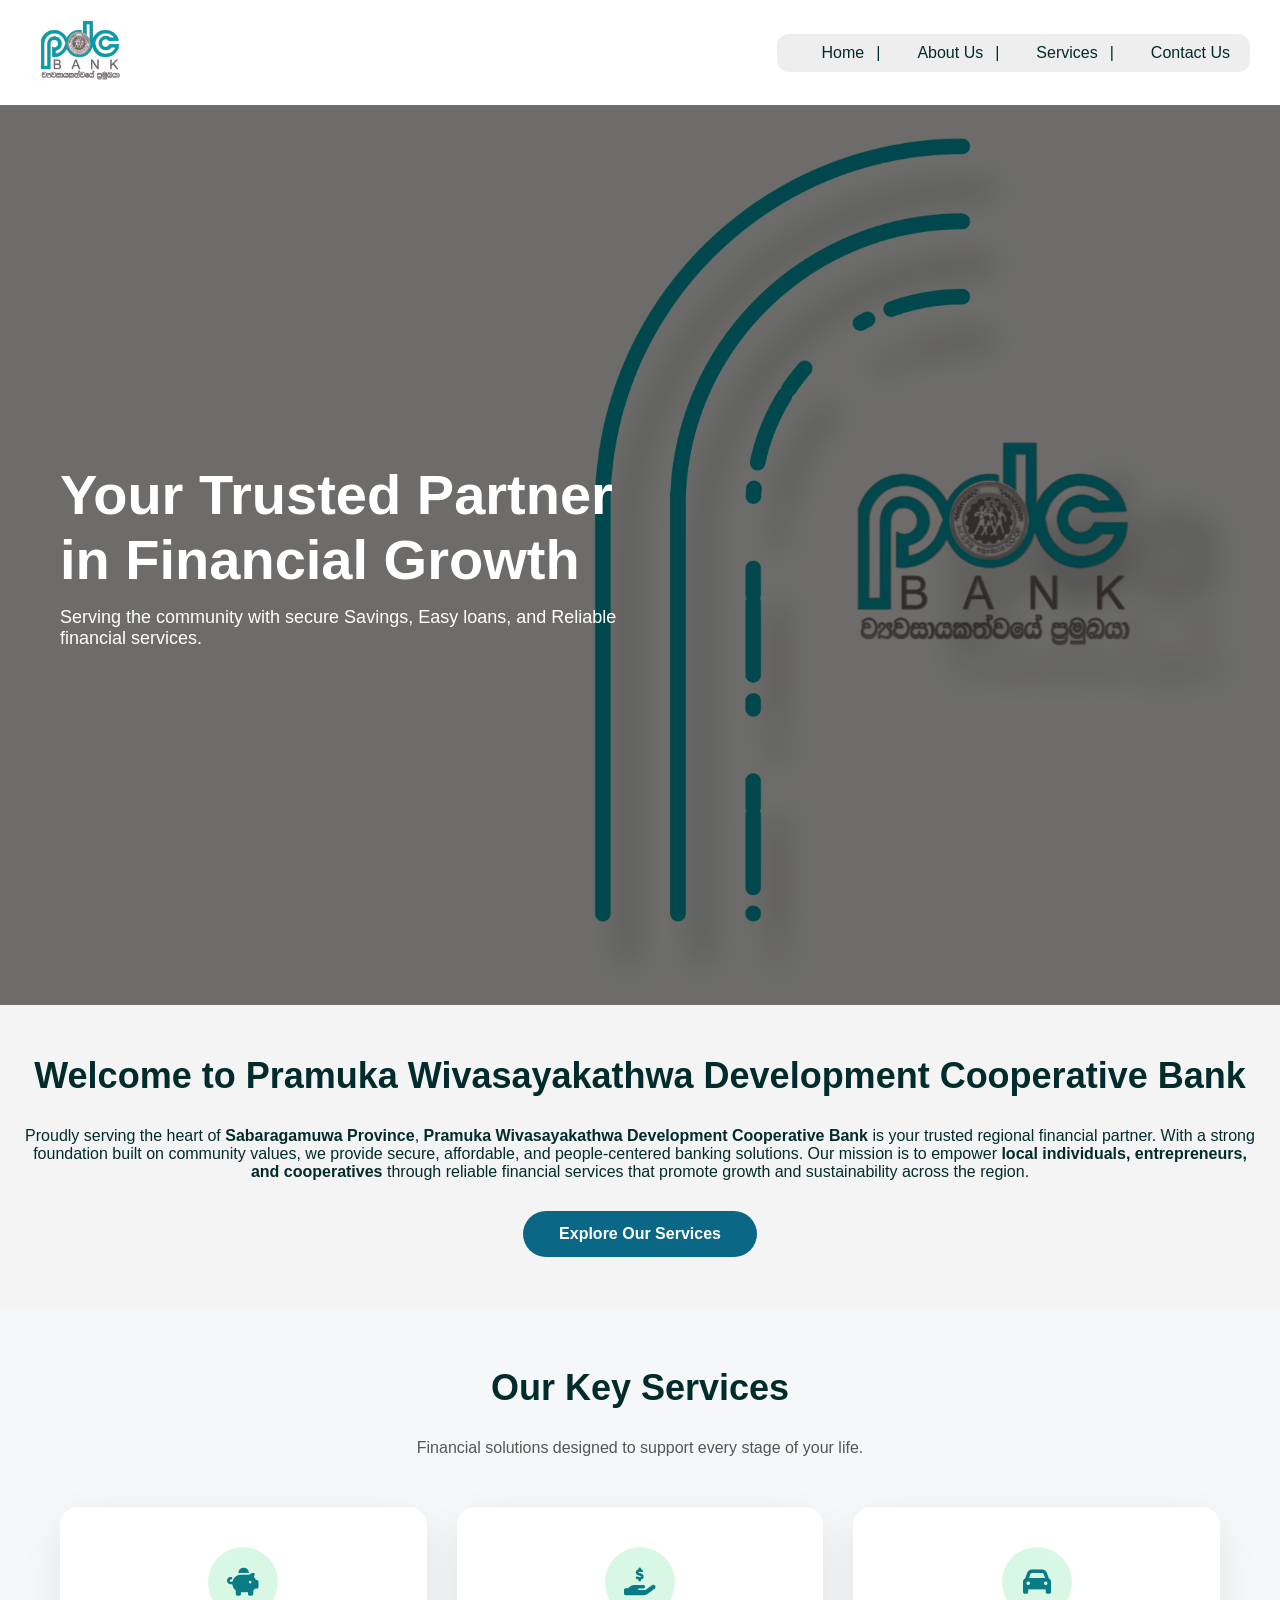
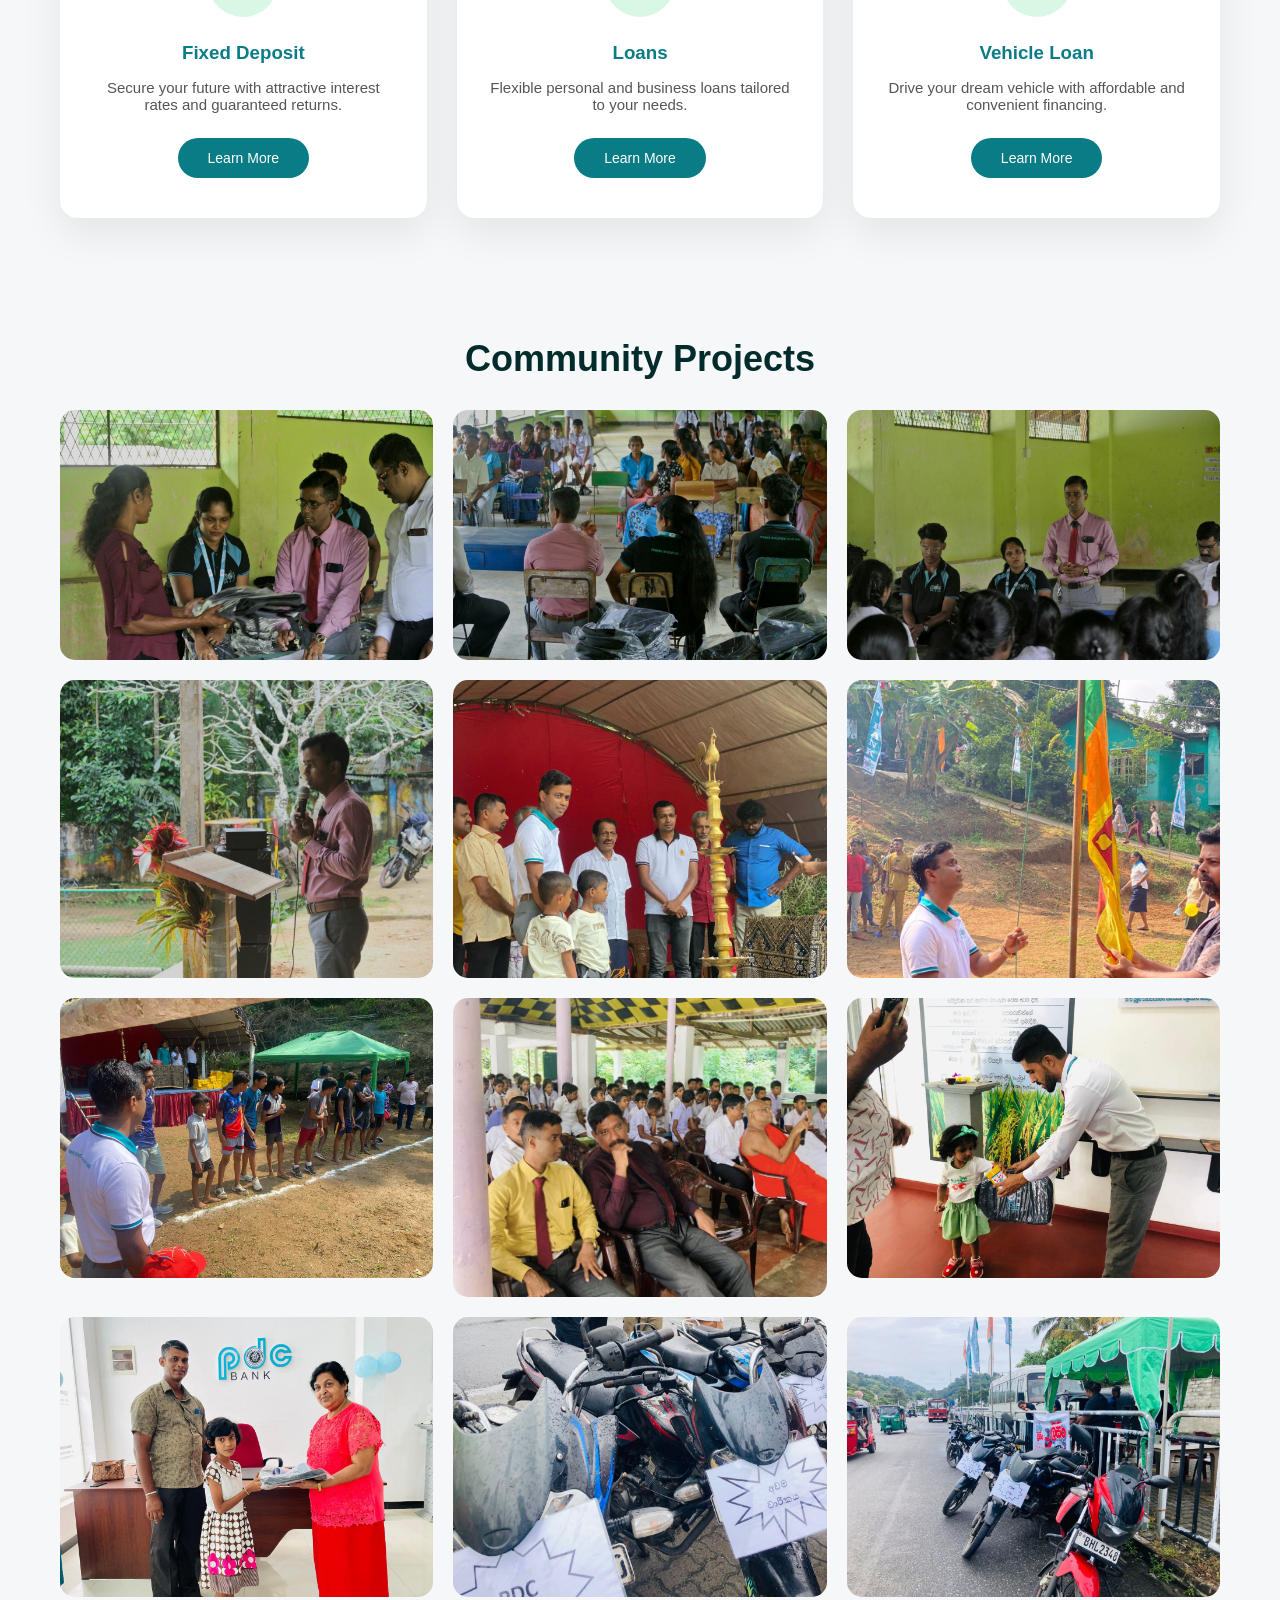
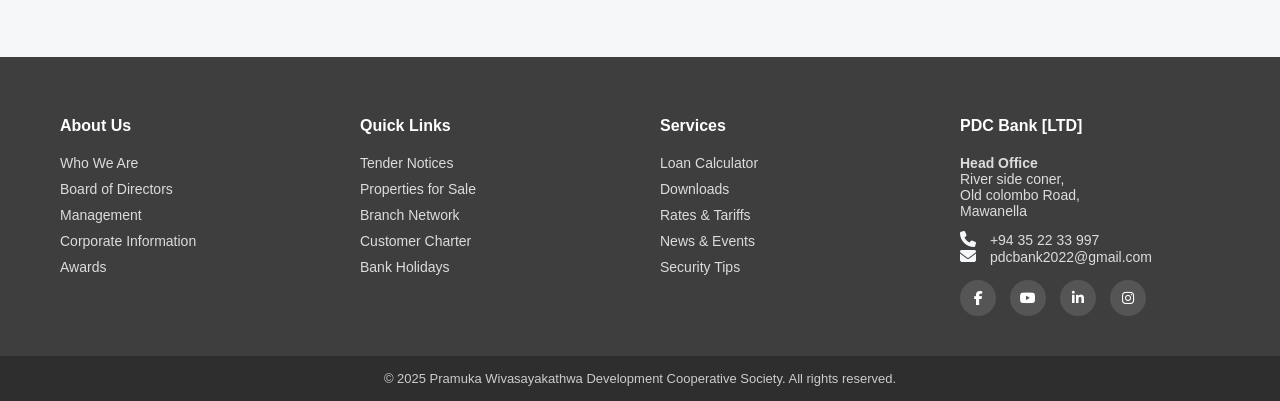
==== index.html @ e0864248 "Add files via upload" ====
<!DOCTYPE html>
<html>
<head>
  <title>PDC Bank | Home</title>
  <link rel="stylesheet" href="css/style.css">
  <link rel="stylesheet" href="https://cdnjs.cloudflare.com/ajax/libs/font-awesome/6.5.0/css/all.min.css">

</head>
<body>

<header class="navbar">
  <div class="logo"><img src="images/Picsart_25-02-11_22-19-35-960.png" alt="logo" width="100px"></div>
  <nav class="main-nav">
    <div class="top-nav-box">
    <a href="index.html">Home</a>
    <span class="divider">|</span>
    <a href="about.html">About Us</a>
    <span class="divider">|</span>
    <a href="services.html">Services</a>
    <span class="divider">|</span>
    <a href="contact.html">Contact Us</a>
    </div>
  </nav>
</header>

<section class="hero hero-home">
  <div class="hero-content">
    <h1>Your Trusted Partner in Financial Growth</h1>
    <p>Serving the community with secure Savings, Easy loans, and Reliable financial services.</p>
  </div>
</section>

 <!-- About Section -->
    <section class="about">
        <h2>Welcome to Pramuka Wivasayakathwa Development Cooperative Bank</h2>
        <p>Proudly serving the heart of <b>Sabaragamuwa Province</b>, <b>Pramuka Wivasayakathwa Development Cooperative Bank</b> 
          is your trusted regional financial partner. With a strong foundation built on community values, we provide secure, affordable, 
          and people-centered banking solutions. Our mission is to empower <b>local individuals, entrepreneurs, and cooperatives</b> 
          through reliable financial services that promote growth and sustainability across the region.</p>
        <a href="services.html" class="hero-btn">Explore Our Services</a>

    </section>

    <!--Key services card-->
    <section class="home-services">
  <h2>Our Key Services</h2>
  <p class="section-subtitle">
    Financial solutions designed to support every stage of your life.
  </p>

  <div class="services-grid">

    <!-- FIXED DEPOSIT -->
    <div class="service-box">
      <div class="service-icon">
        <i class="fa-solid fa-piggy-bank"></i>
      </div>
      <h3><b>Fixed Deposit</b></h3>
      <p>
        Secure your future with attractive interest rates and guaranteed returns.
      </p>
      <a href="services.html#savings" class="service-btn">Learn More</a>
    </div>

    <!-- LOANS -->
<div class="service-box">
  <div class="service-icon">
    <i class="fa-solid fa-hand-holding-dollar"></i>
  </div>
  <h3><b>Loans</b></h3>
  <p>
    Flexible personal and business loans tailored to your needs.
  </p>
  <a href="services.html#loan" class="service-btn">Learn More</a>
</div>


    <!-- VEHICLE LOAN -->
    <div class="service-box">
      <div class="service-icon">
         <i class="fa-solid fa-car"></i>
      </div>
      <h3><b>Vehicle Loan</b></h3>
      <p>
        Drive your dream vehicle with affordable and convenient financing.
      </p>
      <a href="services.html#loan" class="service-btn">Learn More</a>
    </div>

  </div>
</section>


<section>
  <h2><center>Community Projects</center></h2>
  <div id="project-grid" class="project-grid">
    <img src="images/project1.jpg">
    <img src="images/project2.jpg">
    <img src="images/project3.jpg">
    <img src="images/project4.jpg">
    <img src="images/project5.jpg">
    <img src="images/project6.jpg">
    <img src="images/project7.jpg">
    <img src="images/project8.jpg">
    <img src="images/project9.jpg">
    <img src="images/project10.jpg">
    <img src="images/project11.jpg">
    <img src="images/project12.jpg">
  </div>
</section>

<footer class="footer">
  <div class="footer-container">

    <!-- ABOUT -->
    <div class="footer-column">
      <h3>About Us</h3>
      <ul>
        <li><a href="about.html#about-section">Who We Are</a></li>
        <li><a href="about.html#team-section">Board of Directors</a></li>
        <li><a href="management.html">Management</a></li>
        <li><a href="about.html#history-section">Corporate Information</a></li>
        <li><a href="#">Awards</a></li>
      </ul>
    </div>

    <!-- QUICK LINKS -->
    <div class="footer-column">
      <h3>Quick Links</h3>
      <ul>
        <li><a href="#">Tender Notices</a></li>
        <li><a href="#">Properties for Sale</a></li>
        <li><a href="contact.html#branches-section">Branch Network</a></li>
        <li><a href="#">Customer Charter</a></li>
        <li><a href="calandar.html">Bank Holidays</a></li>
      </ul>
    </div>

    <!-- SERVICES -->
    <div class="footer-column">
      <h3>Services</h3>
      <ul>
        <li><a href="#">Loan Calculator</a></li>
        <li><a href="#">Downloads</a></li>
        <li><a href="services.html#services">Rates & Tariffs</a></li>
        <li><a href="#">News & Events</a></li>
        <li><a href="#">Security Tips</a></li>
      </ul>
    </div>

    <!-- CONTACT -->
    <div class="footer-column">
      <h3>PDC Bank [LTD]</h3>
      <p>
       <b>Head Office</b><br>
       River side coner,<br> 
       Old colombo Road,<br> 
       Mawanella
      </p>
      <p class="contact-info">
      <i class="fa-solid fa-phone"></i> +94 35 22 33 997<br>
      <i class="fa-solid fa-envelope"></i>  pdcbank2022@gmail.com
      </p>


      <div class="social-icons">
        <a href="https://www.facebook.com/share/15TSJwcC12Y/" aria-label="Facebook"><i class="fa-brands fa-facebook-f"></i></a>
        <a href="#" aria-label="YouTube"><i class="fa-brands fa-youtube"></i></a>
        <a href="#" aria-label="LinkedIn"><i class="fa-brands fa-linkedin-in"></i></a>
        <a href="#" aria-label="Instagram"><i class="fa-brands fa-instagram"></i></a>
      </div>

    </div>

  </div>

  <div class="footer-bottom">
    © 2025 Pramuka Wivasayakathwa Development Cooperative Society. All rights reserved.
  </div>
</footer>


</body>
</html>
---- css/style.css ----
:root {
  --primary: #0A7C86;
  --accent: #0a6786;
  --light: #f5f7f8;
  --dark: #022b2b;
}

* {
  margin: 0;
  padding: 0;
  box-sizing: border-box;
  font-family: "Segoe UI", sans-serif;
}

body {
  background: white;
  color: var(--dark);
}

/* NAVBAR */
.navbar {
  display: flex;
  justify-content: space-between;
  align-items: center;
  padding: 10px 30px;
  background: white;
  box-shadow: 0 2px 10px rgba(0,0,0,0.05);
}

/*Box effect*/
.top-nav-box {
  display: flex;
  align-items: center;
  gap: 12px;
  padding: 10px 20px;
  background: #eeeeee;
  border-radius: 12px;
  width: fit-content;
  margin: 20px auto;
}


.logo {
  width: 20px;
  height: auto;
  font-size: 22px;
  font-weight: bold;
  color: var(--primary);
}

nav a {
  margin-left: 25px;
  text-decoration: none;
  color: var(--dark);
  font-weight: 500;
}

.btn {
  padding: 10px 22px;
  background: var(--primary);
  color: white;
  border-radius: 25px;
}
.navbar {
  animation: slideDown 0.8s ease forwards;
}

@keyframes slideDown {
  from {
    opacity: 0;
    transform: translateY(-30px);
  }
  to {
    opacity: 1;
    transform: translateY(0);
  }
}
nav a {
  position: relative;
}

nav a::after {
  content: "";
  position: absolute;
  left: 0;
  bottom: -6px;
  width: 0;
  height: 2px;
  background: var(--accent);
  transition: 0.3s;
}

nav a:hover::after {
  width: 100%;
}


/* HERO */
.hero {
  height: 100vh;
  display: flex;
  align-items: center;
  padding: 0 60px;
  color: white;
  position: relative;
}

/* DARK OVERLAY */
.hero::before {
  content: "";
  position: absolute;
  inset: 0;
  background: rgba(0, 0, 0, 0.55);
}

/* CONTENT ABOVE OVERLAY */
.hero-content {
  position: relative;
  max-width: 600px;
}

.hero-content h1 {
  font-size: 56px;
  margin-bottom: 15px;
}

.hero-content p {
  font-size: 18px;
}
.hero {
  animation: heroFade 1.5s ease forwards;
}

@keyframes heroFade {
  from {
    opacity: 0;
    transform: scale(1.02);
  }
  to {
    opacity: 1;
    transform: scale(1);
  }
}
.hero-home {
  background-size: cover;
  background-position: center;
  background-repeat: no-repeat;
  animation: heroSlider 25s infinite;
}



/* About Section */
.about {
    padding: 50px 20px;
    text-align: center;
    background-color: #f4f4f4;
}
.hero-btn {
  display: inline-block;
  margin-top: 30px;
  padding: 14px 36px;
  background: var(--accent);
  color: white;
  text-decoration: none;
  font-size: 16px;
  font-weight: 600;
  border-radius: 30px;
  transition: all 0.3s ease;
}

/* HOVER ANIMATION */
.hero-btn:hover {
  background: white;
  color: var(--primary);
  transform: translateY(-3px);
  box-shadow: 0 12px 25px rgba(0, 0, 0, 0.25);
}


/* PAGE-SPECIFIC BACKGROUNDS */
.hero-home {
  background: url("../images/Home.jpg") center/cover no-repeat;
  
}

.hero-about {
  background: url("../images/about-hero.jpg") center/cover no-repeat;
}

.hero-services {
  background: url("../images/services-hero.jpg") center/cover no-repeat;
}

.hero-contact {
  background: url("../images/contact-hero.jpg") center/cover no-repeat;
}
@keyframes heroSlider {
  0% {
    background-image: url("../images/hero1.jpg");
  }
  33% {
    background-image: url("../images/hero2.jpg");
  }
  66% {
    background-image: url("../images/hero3.jpg");
  }
  100% {
    background-image: url("../images/hero4.jpg");
  }
}



/* SECTIONS */
section {
  padding: 60px;
}

h2 {
  font-size: 36px;
  margin-bottom: 30px;
}

/*Key Services*/
.home-services {
  background: var(--light);
  text-align: center;
}

.section-subtitle {
  max-width: 600px;
  margin: 0 auto 50px;
  color: #555;
}

/* GRID */
.services-grid {
  display: grid;
  grid-template-columns: repeat(3, 1fr);
  gap: 30px;
}

/* SERVICE BOX */
.service-box {
  background: white;
  padding: 40px 30px;
  border-radius: 18px;
  box-shadow: 0 15px 40px rgba(0,0,0,0.08);
  transition: transform 0.4s ease, box-shadow 0.4s ease;
}

/* ICON HOLDER */
.service-icon {
  width: 70px;
  height: 70px;
  margin: 0 auto 25px;
  border-radius: 50%;
  background: rgba(0, 200, 83, 0.15);
  display: flex;
  align-items: center;
  justify-content: center;
}
.service-icon i {
  font-size: 28px;
  color: var(--primary);
}


/* TITLE */
.service-box h3 {
  color: var(--primary);
  margin-bottom: 15px;
}

/* DESCRIPTION */
.service-box p {
  font-size: 15px;
  color: #555;
  margin-bottom: 25px;
}

/* BUTTON */
.service-btn {
  display: inline-block;
  padding: 12px 30px;
  background: var(--primary);
  color: white;
  text-decoration: none;
  border-radius: 25px;
  font-size: 14px;
  transition: all 0.3s ease;
}

/* HOVER EFFECT */
.service-box:hover {
  transform: translateY(-10px);
  box-shadow: 0 25px 50px rgba(0,0,0,0.15);
}

.service-btn:hover {
  background: var(--accent);
}


/* PROJECTS */
.project-grid {
  display: grid;
  grid-template-columns: repeat(3, 1fr);
  gap: 20px;
}

.project-grid img {
  width: 100%;
  border-radius: 15px;
}
.project-grid img {
  transition: transform 0.4s ease, box-shadow 0.4s ease;
}

.project-grid img:hover {
  transform: translateY(-10px) scale(1.02);
  box-shadow: 0 15px 30px rgba(0,0,0,0.15);
}

/* CARDS */
.cards {
  display: grid;
  grid-template-columns: repeat(3, 1fr);
  gap: 25px;
}

.card {
  background: var(--light);
  padding: 30px;
  border-radius: 15px;
}

.card h3 {
  margin-bottom: 15px;
  color: var(--primary);
}

/* CONTACT */
form {
  max-width: 500px;
}

input, textarea {
  width: 100%;
  padding: 12px;
  margin-bottom: 15px;
  border-radius: 8px;
  border: 1px solid #ccc;
}

button {
  background: var(--accent);
  border: none;
  padding: 12px;
  width: 100%;
  color: white;
  font-size: 16px;
  border-radius: 25px;
  cursor: pointer;
}

/*About us*/
/* ABOUT SECTION */
.about-section {
  max-width: 900px;
  margin: 0 auto;
  text-align: center;
}

.about-section p {
  margin-top: 20px;
  font-size: 16px;
  color: #555;
}

/* MISSION & VISION */
.mission-vision {
  display: grid;
  grid-template-columns: repeat(2, 1fr);
  gap: 40px;
  padding-top: 40px;
}

.mv-box {
  background: white;
  padding: 40px 30px;
  border-radius: 20px;
  text-align: center;
  box-shadow: 0 15px 40px rgba(0,0,0,0.08);
  transition: transform 0.3s ease;
}

.mv-box i {
  font-size: 40px;
  color: #0a7286;
  margin-bottom: 20px;
}

.mv-box h3 {
  color: #0a7c86;
  margin-bottom: 15px;
}

.mv-box:hover {
  transform: translateY(-8px);
}

/* TEAM SECTION */
.team-section {
  text-align: center;
  padding-top: 60px;
}

/* GRID – make cards slightly narrower */
.team-cards {
  display: grid;
  grid-template-columns: repeat(3, 280px);
  gap: 30px;
  margin-top: 40px;
  justify-content: center;
}

/* CARD – taller */
.team-card {
  background: white;
  border-radius: 16px;
  padding: 30px 20px 40px;
  min-height: 420px;
  box-shadow: 0 12px 30px rgba(0,0,0,0.08);
  transition: transform 0.3s ease;
}

/* IMAGE – taller */
.team-card img {
  width: 100%;
  height: 300px;
  object-fit: cover;
  border-radius: 10px;
  margin-bottom: 18px;
}

/* TEXT */
.team-card h3 {
  color: #000;
  font-size: 18px;
}

.team-card p {
  color: #000;
  font-size: 14px;
}

.team-card:hover {
  transform: translateY(-8px);
}

/* IMAGE – SQUARE */
.team-card img {
  width: 100%;
  height: 260px;
  object-fit: cover;
  border-radius: 10px;   /* soft square */
  margin-bottom: 15px;
}

/* TEXT – BLACK */
.team-card h3 {
  color: #000000;
  margin-bottom: 6px;
  font-size: 18px;
}

.team-card p {
  color: #000000;
  font-size: 14px;
}

/* HISTORY SECTION */
.history-section {
  margin-top: 80px;
  padding: 60px 0;
  background: linear-gradient(
    135deg,
    rgba(10,124,134,0.05),
    rgba(10,93,134,0.08)
  );
}

.history-container {
  max-width: 1100px;
  margin: auto;
  display: grid;
  grid-template-columns: 1.2fr 1fr;
  gap: 50px;
  align-items: center;
}

/* TEXT */
.history-text h2 {
  color: #0a7286;
  margin-bottom: 20px;
}

.history-text p {
  color: #333;
  margin-bottom: 15px;
  line-height: 1.6;
}

/* HIGHLIGHTS */
.history-highlight {
  display: flex;
  gap: 20px;
}

.year-box {
  background: white;
  padding: 30px 20px;
  border-radius: 16px;
  text-align: center;
  min-width: 120px;
  box-shadow: 0 12px 30px rgba(0,0,0,0.1);
  transition: transform 0.3s ease;
}

.year-box:hover {
  transform: translateY(-8px);
}

.year-box h3 {
  color: #0a7286;
  font-size: 24px;
  margin-bottom: 5px;
}

.year-box span {
  color: #000;
  font-size: 13px;
}

.scroll-btn {
  display: inline-block;
  margin-top: 20px;
  padding: 12px 28px;
  text-align: center;

  background: linear-gradient(
    135deg,
    #0a7c86,
    #0a5d86
  );

  color: white;
  text-decoration: none;
  font-weight: 500;
  border-radius: 30px;

  transition: all 0.3s ease;
}

.scroll-btn:hover {
  background: #0a5d86;
  color: #f4f4f4;
  transform: translateY(-3px);
}

/*services page*/


body {
  font-family: Arial, sans-serif;
  background-color: var(--light);
  color: var(--dark);
  margin: 0;
  padding: 0;
}

.services {
  padding: 50px 20px;
  max-width: 1200px;
  margin: auto;
}

.service-section {
  margin-bottom: 60px;
  opacity: 0;
  transform: translateY(50px);
  transition: all 0.8s ease-out;
}

.service-section.visible {
  opacity: 1;
  transform: translateY(0);
}

.service-section h2 {
  color: black;
  text-align: center;
  margin-bottom: 30px;
}

.card {
  background-color: white;
  border-left: 5px solid var(--accent);
  padding: 20px;
  margin: 15px;
  border-radius: 10px;
  box-shadow: 0 4px 6px rgba(0,0,0,0.1);
  transition: transform 0.3s ease, box-shadow 0.3s ease;
  text-align: center;
}

.card:hover {
  transform: translateY(-8px);
  box-shadow: 0 12px 18px rgba(0,0,0,0.2);
}

table {
  width: 100%;
  border-collapse: collapse;
  margin-top: 15px;
}

table, th, td {
  border: 1px solid #ccc;
}

th, td {
  padding: 12px;
  text-align: center;
}

th {
  background-color: var(--primary);
  color: white;
}

.savings-types, .loan-cards, .vehicle-cards {
  display: flex;
  flex-wrap: wrap;
  justify-content: center;
}

.savings-types .card, .loan-cards .card, .vehicle-cards .card {
  flex: 1 1 250px;
  max-width: 300px;
}

.vehicle-cards .card img {
  width: 60px;
  display: block;
  margin: 0 auto 15px;
}

.service-section p {
  font-size: 0.95rem;
  line-height: 1.5;
}

.icon-circle {
  width: 70px;
  height: 70px;
  background-color: var(--accent);
  border-radius: 50%;
  display: flex;
  justify-content: center;
  align-items: center;
  margin: 0 auto 15px;
  transition: transform 0.3s ease, background-color 0.3s ease;
}

.icon-circle i {
  font-size: 30px;
  color: white;
}

.card:hover .icon-circle {
  transform: scale(1.2);
  background-color: var(--primary);
}

.contact-button-wrapper {
  text-align: center;
  margin-top: 40px;
}

.btn-contact {
  display: inline-block;
  margin-top: 30px;
  padding: 14px 36px;
  background: var(--accent);
  color: white;
  text-decoration: none;
  font-size: 16px;
  font-weight: 600;
  border-radius: 30px;
  transition: all 0.3s ease;
}
.btn-contact:hover {
  background: white;
  color: var(--primary);
  transform: translateY(-3px);
  box-shadow: 0 12px 25px rgba(0, 0, 0, 0.25);
}

/* Contact us */

/* BRANCHES SECTION */
.branches-section {
  padding: 80px 0;
  background: var(--light);
  text-align: center;
}

.branches-section h2 {
  color: var(--primary);
  margin-bottom: 50px;
}

/* GRID */
.branches-grid {
  max-width: 1200px;
  margin: auto;

  display: flex;
  grid-template-columns: repeat(3, 1fr);
  gap: 30px;
  flex-wrap: wrap;
  justify-content: center;
  justify-items: center;
}

.branch-managers {
  display: flex;
  flex-wrap: wrap;
  justify-content: center;
  gap: 30px;
}

/* CARD */
.branch-card {
  background: #ffffff;
  padding: 25px;
  border-radius: 18px;
  box-shadow: 0 15px 35px rgba(0,0,0,0.08);
  text-align: left;
  transition: transform 0.3s ease;
}

.branch-card:hover {
  transform: translateY(-8px);
}

.branch-card h3 {
  color: var(--dark);
  margin-bottom: 10px;
}

.branch-card p {
  color: #333;
  font-size: 14px;
  margin-bottom: 6px;
}

/* MAP */
.branch-card iframe {
  width: 100%;
  height: 200px;
  border: none;
  border-radius: 12px;
  margin-top: 15px;
}

/* FEEDBACK SECTION */
.feedback-section {
  padding: 80px 0;
  background: linear-gradient(
    135deg,
    rgba(10,124,134,0.08),
    rgba(10,103,134,0.12)
  );
}

.feedback-container {
  max-width: 1100px;
  margin: auto;
  display: grid;
  grid-template-columns: 1fr 1fr;
  gap: 60px;
  align-items: center;
}

/* TEXT */
.feedback-text h2 {
  color: var(--primary);
  margin-bottom: 15px;
}

.feedback-text p {
  color: #333;
  line-height: 1.6;
}

/* FORM */
.feedback-form {
  background: #ffffff;
  padding: 40px;
  border-radius: 20px;
  box-shadow: 0 15px 35px rgba(0,0,0,0.1);
  display: flex;
  flex-direction: column;
  gap: 15px;
}

.feedback-form input,
.feedback-form textarea {
  padding: 12px 15px;
  border-radius: 8px;
  border: 1px solid #ccc;
  font-size: 14px;
}

.feedback-form textarea {
  min-height: 130px;
  resize: none;
}

.feedback-form button {
  margin-top: 10px;
  padding: 12px;
  background: linear-gradient(
    135deg,
    var(--primary),
    var(--accent)
  );
  color: white;
  border: none;
  border-radius: 30px;
  cursor: pointer;
  transition: 0.3s ease;
}

.feedback-form button:hover {
  background: var(--dark);
}


/* GALLERY */
.branch-gallery {
  padding: 80px 0;
  text-align: center;
}

.branch-gallery h2 {
  color: var(--primary);
  margin-bottom: 40px;
}

.gallery-grid {
  max-width: 1200px;
  margin: auto;
  display: grid;
  grid-template-columns: repeat(auto-fit, minmax(220px, 1fr));
  gap: 20px;
}

.gallery-grid img {
  width: 100%;
  height: 220px;
  object-fit: cover;
  border-radius: 14px;
  transition: transform 0.3s ease;
}

.gallery-grid img:hover {
  transform: scale(1.05);
}


/* main */
html {
  scroll-behavior: smooth;
}


/* FOOTER */
.footer {
  background: #3e3e3e;
  color: #ffffff;
  padding-top: 60px;
  font-size: 14px;
}

.footer-container {
  display: grid;
  grid-template-columns: repeat(4, 1fr);
  gap: 40px;
  padding: 0 60px 40px;
}

.footer-column h3 {
  margin-bottom: 20px;
  font-size: 16px;
  color: #ffffff;
}

.footer-column ul {
  list-style: none;
}

.footer-column ul li {
  margin-bottom: 10px;
}

.footer-column ul li a {
  color: #dcdcdc;
  text-decoration: none;
  transition: color 0.2s ease;
}

.footer-column ul li a:hover {
  color: #ffffff;
}

.footer-column p {
  color: #dcdcdc;
  margin-bottom: 12px;
}
.contact-info i {
  color: #f5f7f8;
  margin-right: 10px;
  font-size: 16px;
}

/* SOCIAL ICONS */
.social-icons {
  margin-top: 15px;
}

.social-icons a {
  display: inline-block;
  margin-right: 10px;
  width: 36px;
  height: 36px;
  line-height: 36px;
  text-align: center;
  background: #555;
  border-radius: 50%;
  color: white;
  text-decoration: none;
  transition: transform 0.3s, background 0.3s;
}

.social-icons a:hover {
  background: #0a5d86;
  transform: translateY(-3px);
}

/* FOOTER BOTTOM */
.footer-bottom {
  background: #2e2e2e;
  text-align: center;
  padding: 15px;
  font-size: 13px;
  color: #ccc;
}


/* calandar */

:root {
  --primary: #0A7C86;
  --accent: #0a6786;
  --light: #f5f7f8;
  --dark: #022b2b;
  --light-bg: #f5f7f8;
  --dark-text: #022b2b;
  --closed-bg: #ff4d4d; /* Closed days in red */
  --open-bg: #70e000;   /* Open days in green */
}

body {
  font-family: Arial, sans-serif;
  background-color: var(--light-bg);
  color: var(--dark-text);
}

.calendar-section {
  display: flex;
  justify-content: center;
  align-items: center;
  padding: 100px 40px;
}

.calendar {
  background-color: #fff;
  border-radius: 12px;
  box-shadow: 0 5px 20px rgba(0,0,0,0.1);
  width: 3500px;
  height: 550px;
  overflow: hidden;
}

.calendar-header {
  display: flex;
  justify-content: space-between;
  align-items: center;
  background-color: var(--primary);
  color: #fff;
  padding: 10px 15px;
}

.calendar-header h2 {
  margin: 0;
  font-size: 18px;
}

.calendar-header button {
  background: none;
  border: none;
  color: #060606;
  font-size: 18px;
  cursor: pointer;
}

.calendar-days, .calendar-dates {
  display: grid;
  grid-template-columns: repeat(7, 1fr);
  text-align: center;
}

.calendar-days div {
  background-color: var(--secondary);
  color: #0c0000;
  padding: 8px 0;
  font-weight: bold;
}

.calendar-dates div {
  padding: 10px 0;
  border-bottom: 1px solid #eee;
  border-right: 1px solid #eee;
  cursor: pointer;
  font-size: 14px;
  display: flex;
  flex-direction: column;
  justify-content: center;
  align-items: center;
}

.calendar-dates div:nth-child(7n) {
  border-right: none;
}

.calendar-dates div.empty {
  cursor: default;
  background: none;
}

.calendar-dates div.open {
  background-color: var(--open-bg);
  color: #022b2b;
  border-radius: 6px;
}

.calendar-dates div.closed {
  background-color: var(--closed-bg);
  color: #fff;
  border-radius: 6px;
}

.calendar-dates div span.hours {
  font-size: 11px;
  margin-top: 4px;
}

/* managment page */
:root {
  --primary: #0A7C86;
  --accent: #0a6786;
  --bg-light: #f5f7f8;
  --text-dark: #022b2b;
}

body {
  font-family: 'Arial', sans-serif;
  background-color: var(--bg-light);
  color: var(--text-dark);
}

.hierarchy-section {
  padding: 50px 20px;
  text-align: center;
}

.hierarchy-section h1 {
  margin-bottom: 40px;
  color: var(--primary);
}

.hierarchy-container {
  display: flex;
  flex-direction: column;
  align-items: center;
  gap: 30px;
  transition: all 0.3s ease;
}

/* Director Board */
.position.director {
  display: flex;
  flex-direction: column;
  align-items: center;
  font-size: 18px;
  transition: transform 0.3s ease;
}

.position.director:hover {
  transform: scale(1.05);
}

.position.director .icon {
  font-size: 50px;
  background-color: var(--accent);
  color: #fff;
  padding: 20px;
  border-radius: 12px; /* Square with rounded corners */
  margin-bottom: 10px;
  transition: transform 0.3s ease, box-shadow 0.3s ease;
}

.position.director .icon:hover {
  transform: scale(1.1);
  box-shadow: 0 10px 20px rgba(0,0,0,0.3);
}

/* Other positions */
.position img {
  width: 100px;
  height: 100px;
  border-radius: 12px; /* square with rounded corners */
  object-fit: cover;
  border: 3px solid var(--primary);
  margin-bottom: 8px;
  transition: transform 0.3s ease, box-shadow 0.3s ease;
}

.position img:hover {
  transform: scale(1.1);
  box-shadow: 0 8px 20px rgba(0,0,0,0.3);
}

.position span {
  font-weight: bold;
  display: block;
  transition: color 0.3s ease;
}

.position span:hover {
  color: var(--accent);
}

/* Branch managers row */
.branch-managers {
  display: flex;
  flex-wrap: wrap;
  justify-content: center;
  gap: 30px;
}

/* Each branch */
.branch-manager {
  background-color: #fff;
  padding: 15px;
  border-radius: 12px;
  box-shadow: 0 5px 15px rgba(0,0,0,0.1);
  text-align: center;
  min-width: 180px;
  transition: transform 0.3s ease, box-shadow 0.3s ease;
}

.branch-manager:hover {
  transform: translateY(-5px);
  box-shadow: 0 15px 25px rgba(0,0,0,0.2);
}

/* Staff members grid */
.staff {
  display: grid;
  grid-template-columns: repeat(2, 1fr);
  gap: 10px;
  margin-top: 15px;
}

.staff-member img {
  width: 50px;
  height: 50px;
  border-radius: 8px; /* square with slight rounded corners */
  border: 2px solid var(--accent);
  transition: transform 0.3s ease, box-shadow 0.3s ease;
}

.staff-member img:hover {
  transform: scale(1.2);
  box-shadow: 0 8px 20px rgba(0,0,0,0.3);
}

.staff-member span {
  display: block;
  font-size: 12px;
  margin-top: 4px;
  transition: color 0.3s ease;
}

.staff-member span:hover {
  color: var(--accent);
}

/* Mobile & Tablet */

@media (max-width: 992px) {

  /* NAVBAR */
  .navbar {
    flex-wrap: wrap;
    justify-content: center;
    gap: 15px;
  }

  nav a {
    margin-left: 15px;
  }

  /* HERO */
  .hero {
    padding: 0 40px;
    height: auto;
    min-height: 80vh;
  }

  .hero-content h1 {
    font-size: 42px;
  }

  /* SECTIONS */
  section {
    padding: 50px 30px;
  }

  /* GRIDS */
  .services-grid,
  .project-grid,
  .cards,
  .team-cards {
    grid-template-columns: repeat(2, 1fr);
  }

  .mission-vision,
  .feedback-container,
  .history-container {
    grid-template-columns: 1fr;
    gap: 40px;
  }

  .footer-container {
    grid-template-columns: repeat(2, 1fr);
  }

  /* CALENDAR */
  .calendar {
    width: 100%;
    height: auto;
  }
}

@media (max-width: 576px) {

  /* NAVBAR */
  .navbar {
    flex-direction: column;
    padding: 15px;
  }

  .top-nav-box {
    flex-wrap: wrap;
    justify-content: center;
  }

  nav a {
    margin: 8px;
  }

  /* HERO */
  .hero {
    padding: 0 20px;
    text-align: center;
  }

  .hero-content h1 {
    font-size: 32px;
  }

  .hero-content p {
    font-size: 16px;
  }

  /* SECTIONS */
  section {
    padding: 40px 20px;
  }

  /* ALL GRIDS → SINGLE COLUMN */
  .services-grid,
  .project-grid,
  .cards,
  .team-cards,
  .branches-grid,
  .gallery-grid,
  .footer-container {
    grid-template-columns: 1fr;
  }

  /* TEAM CARDS */
  .team-cards {
    grid-template-columns: 1fr;
  }

  /* BRANCH CARDS */
  .branch-card iframe {
    height: 180px;
  }

  /* FORMS */
  form,
  .feedback-form {
    width: 100%;
    padding: 25px;
  }

  /* CALENDAR */
  .calendar-section {
    padding: 50px 20px;
  }

  .calendar {
    width: 100%;
    height: auto;
  }
}
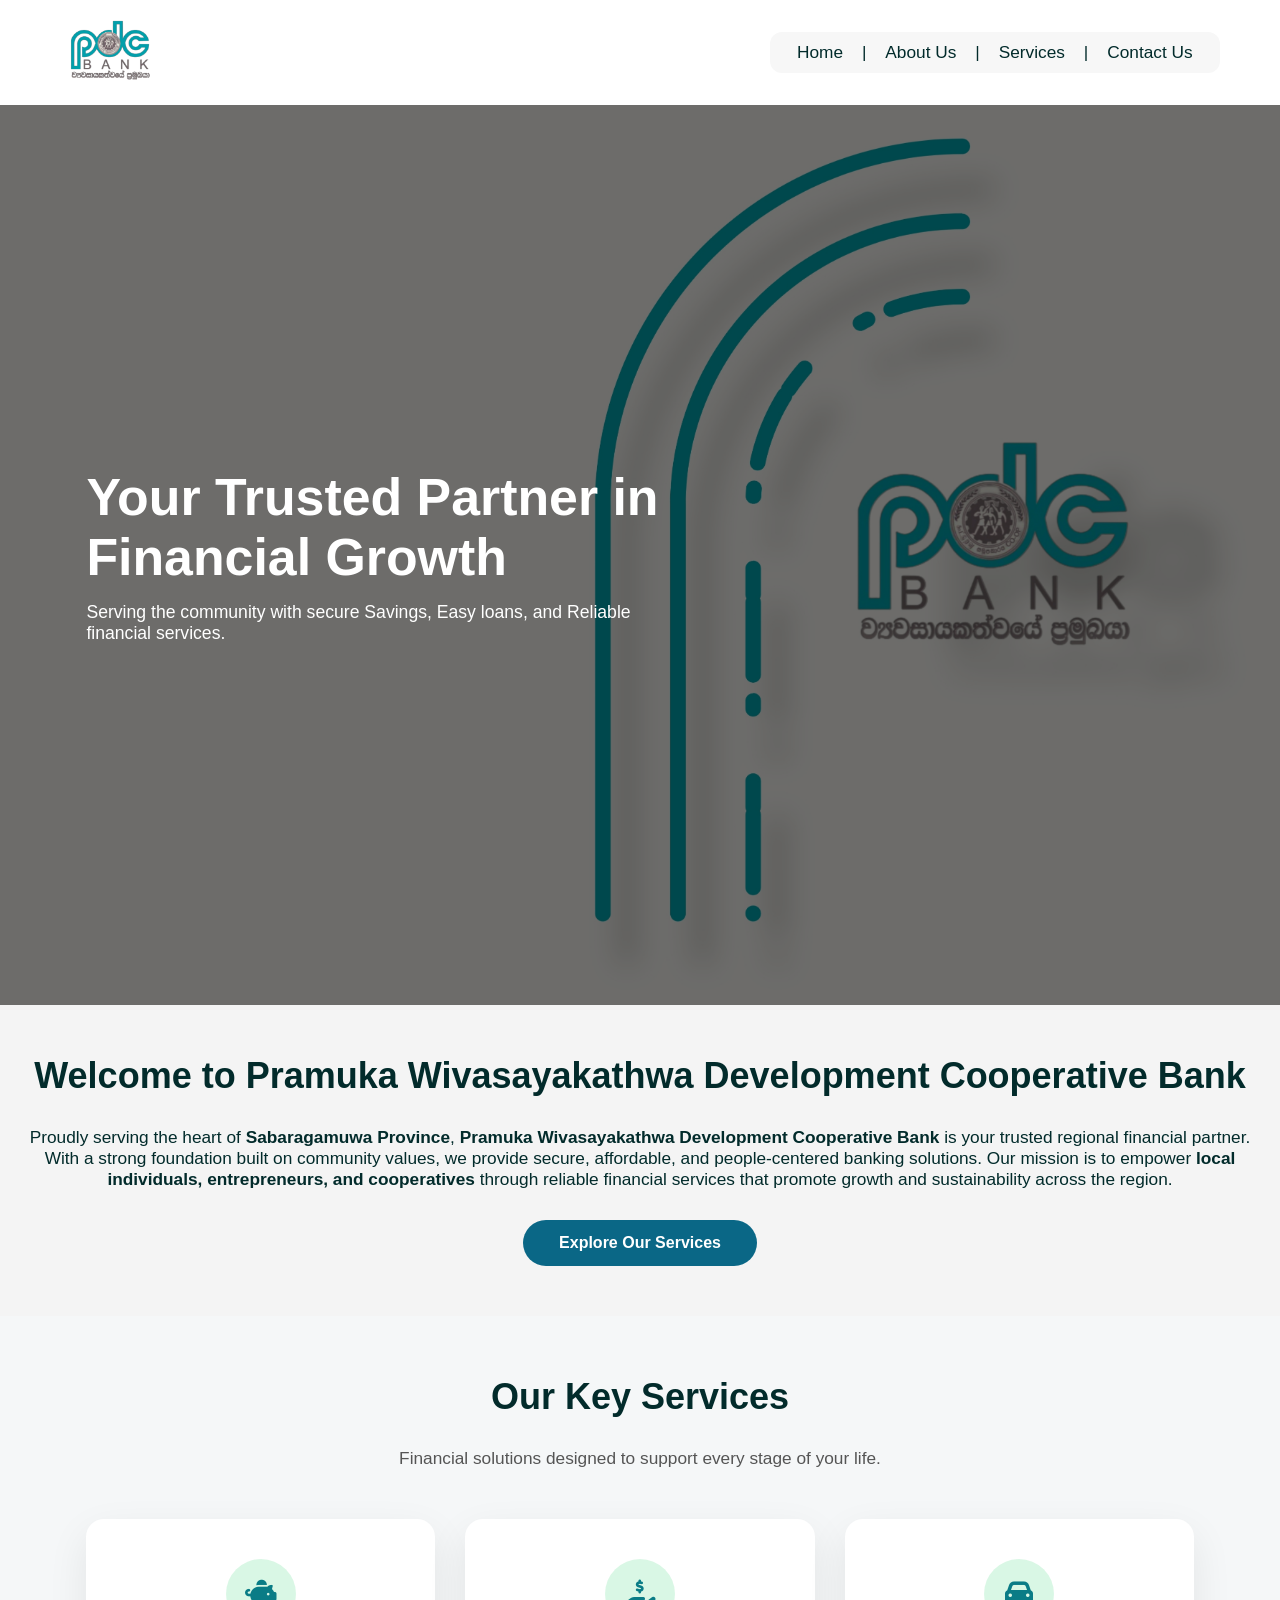
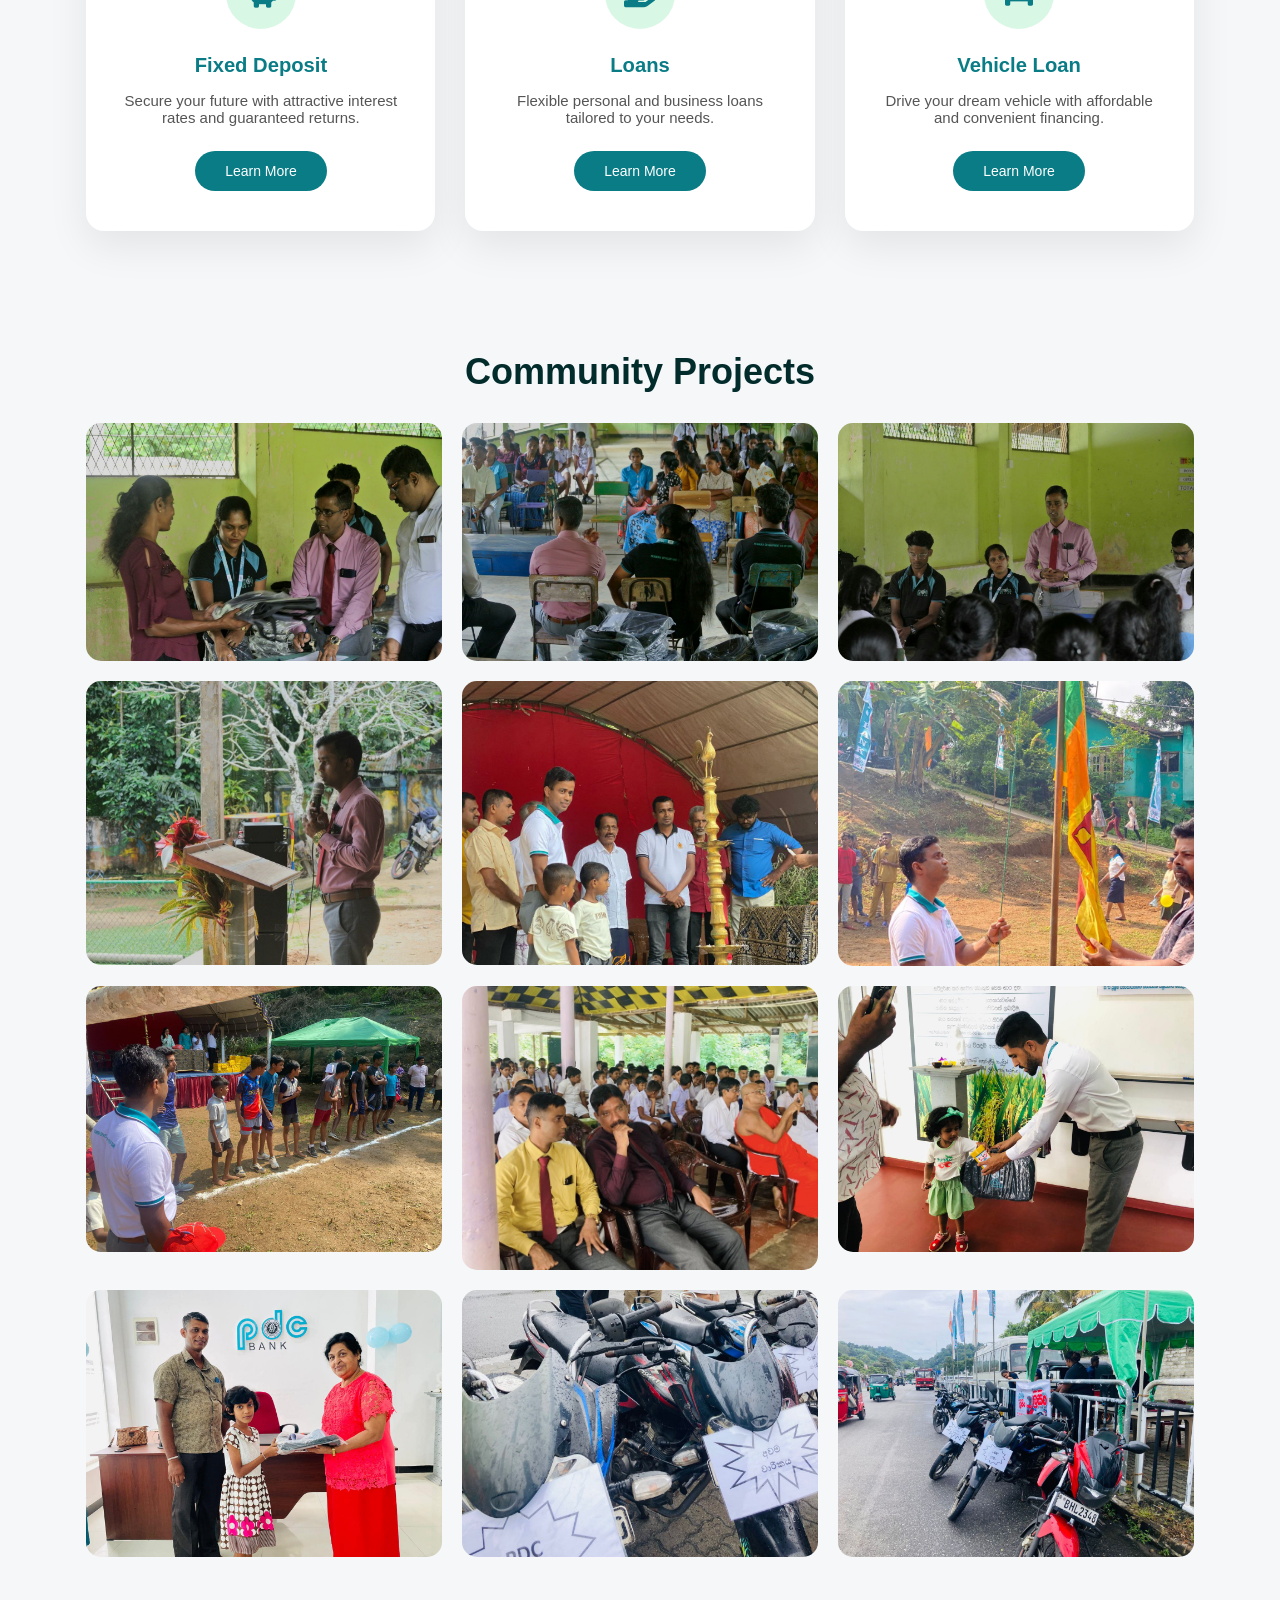
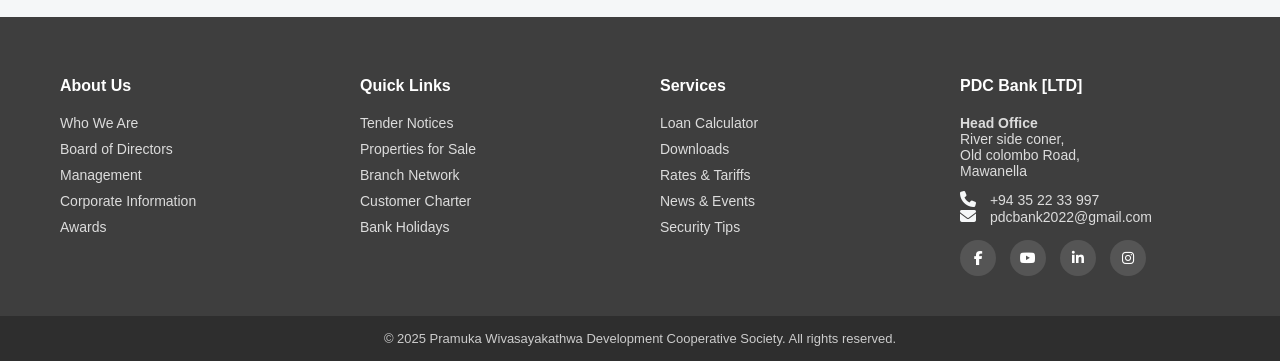
==== commit a521c34d: "Update index.html" ====
--- a/index.html
+++ b/index.html
@@ -2,7 +2,8 @@
 <html>
 <head>
   <title>PDC Bank | Home</title>
-  <link rel="stylesheet" href="css/style.css">
+  <meta name="viewport" content="width=device-width, initial-scale=1.0">
+  <link rel="stylesheet" href="css/newstyle2.css">
   <link rel="stylesheet" href="https://cdnjs.cloudflare.com/ajax/libs/font-awesome/6.5.0/css/all.min.css">
 
 </head>
@@ -182,3 +183,5 @@
 
 </body>
 </html>
+
+
--- a/css/newstyle2.css
+++ b/css/newstyle2.css
@@ -0,0 +1,1483 @@
+:root {
+  --primary: #0A7C86;
+  --accent: #0a6786;
+  --light: #f5f7f8;
+  --dark: #022b2b;
+}
+
+* {
+  margin: 0;
+  padding: 0;
+  box-sizing: border-box;
+  font-family: "Segoe UI", sans-serif;
+}
+
+body {
+  background: white;
+  color: var(--dark);
+}
+
+/* NAVBAR */
+.navbar {
+  display: flex;
+  justify-content: space-between;
+  align-items: center;
+  padding: 10px 30px;
+  background: white;
+  box-shadow: 0 2px 10px rgba(0,0,0,0.05);
+}
+
+/*Box effect*/
+.top-nav-box {
+  display: flex;
+  align-items: center;
+  gap: 12px;
+  padding: 10px 20px;
+  background: #eeeeee;
+  border-radius: 12px;
+  width: fit-content;
+  margin: 20px auto;
+}
+
+
+.logo {
+  width: 20px;
+  height: auto;
+  font-size: 22px;
+  font-weight: bold;
+  color: var(--primary);
+}
+
+nav a {
+  margin-left: 25px;
+  text-decoration: none;
+  color: var(--dark);
+  font-weight: 500;
+}
+
+.btn {
+  padding: 10px 22px;
+  background: var(--primary);
+  color: white;
+  border-radius: 25px;
+}
+.navbar {
+  animation: slideDown 0.8s ease forwards;
+}
+
+@keyframes slideDown {
+  from {
+    opacity: 0;
+    transform: translateY(-30px);
+  }
+  to {
+    opacity: 1;
+    transform: translateY(0);
+  }
+}
+nav a {
+  position: relative;
+}
+
+nav a::after {
+  content: "";
+  position: absolute;
+  left: 0;
+  bottom: -6px;
+  width: 0;
+  height: 2px;
+  background: var(--accent);
+  transition: 0.3s;
+}
+
+nav a:hover::after {
+  width: 100%;
+}
+
+
+/* HERO */
+.hero {
+  height: 100vh;
+  display: flex;
+  align-items: center;
+  padding: 0 60px;
+  color: white;
+  position: relative;
+}
+
+/* DARK OVERLAY */
+.hero::before {
+  content: "";
+  position: absolute;
+  inset: 0;
+  background: rgba(0, 0, 0, 0.55);
+}
+
+/* CONTENT ABOVE OVERLAY */
+.hero-content {
+  position: relative;
+  max-width: 600px;
+}
+
+.hero-content h1 {
+  font-size: 56px;
+  margin-bottom: 15px;
+}
+
+.hero-content p {
+  font-size: 18px;
+}
+.hero {
+  animation: heroFade 1.5s ease forwards;
+}
+
+@keyframes heroFade {
+  from {
+    opacity: 0;
+    transform: scale(1.02);
+  }
+  to {
+    opacity: 1;
+    transform: scale(1);
+  }
+}
+.hero-home {
+  background-size: cover;
+  background-position: center;
+  background-repeat: no-repeat;
+  animation: heroSlider 25s infinite;
+}
+
+
+
+/* About Section */
+.about {
+    padding: 50px 20px;
+    text-align: center;
+    background-color: #f4f4f4;
+}
+.hero-btn {
+  display: inline-block;
+  margin-top: 30px;
+  padding: 14px 36px;
+  background: var(--accent);
+  color: white;
+  text-decoration: none;
+  font-size: 16px;
+  font-weight: 600;
+  border-radius: 30px;
+  transition: all 0.3s ease;
+}
+
+/* HOVER ANIMATION */
+.hero-btn:hover {
+  background: white;
+  color: var(--primary);
+  transform: translateY(-3px);
+  box-shadow: 0 12px 25px rgba(0, 0, 0, 0.25);
+}
+
+
+/* PAGE-SPECIFIC BACKGROUNDS */
+.hero-home {
+  background: url("../images/Home.jpg") center/cover no-repeat;
+  
+}
+
+.hero-about {
+  background: url("../images/about-hero.jpg") center/cover no-repeat;
+}
+
+.hero-services {
+  background: url("../images/services-hero.jpg") center/cover no-repeat;
+}
+
+.hero-contact {
+  background: url("../images/contact-hero.jpg") center/cover no-repeat;
+}
+@keyframes heroSlider {
+  0% {
+    background-image: url("../images/hero1.jpg");
+  }
+  33% {
+    background-image: url("../images/hero2.jpg");
+  }
+  66% {
+    background-image: url("../images/hero3.jpg");
+  }
+  100% {
+    background-image: url("../images/hero4.jpg");
+  }
+}
+
+
+
+/* SECTIONS */
+section {
+  padding: 60px;
+}
+
+h2 {
+  font-size: 36px;
+  margin-bottom: 30px;
+}
+
+/*Key Services*/
+.home-services {
+  background: var(--light);
+  text-align: center;
+}
+
+.section-subtitle {
+  max-width: 600px;
+  margin: 0 auto 50px;
+  color: #555;
+}
+
+/* GRID */
+.services-grid {
+  display: grid;
+  grid-template-columns: repeat(3, 1fr);
+  gap: 30px;
+}
+
+/* SERVICE BOX */
+.service-box {
+  background: white;
+  padding: 40px 30px;
+  border-radius: 18px;
+  box-shadow: 0 15px 40px rgba(0,0,0,0.08);
+  transition: transform 0.4s ease, box-shadow 0.4s ease;
+}
+
+/* ICON HOLDER */
+.service-icon {
+  width: 70px;
+  height: 70px;
+  margin: 0 auto 25px;
+  border-radius: 50%;
+  background: rgba(0, 200, 83, 0.15);
+  display: flex;
+  align-items: center;
+  justify-content: center;
+}
+.service-icon i {
+  font-size: 28px;
+  color: var(--primary);
+}
+
+
+/* TITLE */
+.service-box h3 {
+  color: var(--primary);
+  margin-bottom: 15px;
+}
+
+/* DESCRIPTION */
+.service-box p {
+  font-size: 15px;
+  color: #555;
+  margin-bottom: 25px;
+}
+
+/* BUTTON */
+.service-btn {
+  display: inline-block;
+  padding: 12px 30px;
+  background: var(--primary);
+  color: white;
+  text-decoration: none;
+  border-radius: 25px;
+  font-size: 14px;
+  transition: all 0.3s ease;
+}
+
+/* HOVER EFFECT */
+.service-box:hover {
+  transform: translateY(-10px);
+  box-shadow: 0 25px 50px rgba(0,0,0,0.15);
+}
+
+.service-btn:hover {
+  background: var(--accent);
+}
+
+
+/* PROJECTS */
+.project-grid {
+  display: grid;
+  grid-template-columns: repeat(3, 1fr);
+  gap: 20px;
+}
+
+.project-grid img {
+  width: 100%;
+  border-radius: 15px;
+}
+.project-grid img {
+  transition: transform 0.4s ease, box-shadow 0.4s ease;
+}
+
+.project-grid img:hover {
+  transform: translateY(-10px) scale(1.02);
+  box-shadow: 0 15px 30px rgba(0,0,0,0.15);
+}
+
+/* CARDS */
+.cards {
+  display: grid;
+  grid-template-columns: repeat(3, 1fr);
+  gap: 25px;
+}
+
+.card {
+  background: var(--light);
+  padding: 30px;
+  border-radius: 15px;
+}
+
+.card h3 {
+  margin-bottom: 15px;
+  color: var(--primary);
+}
+
+/* CONTACT */
+form {
+  max-width: 500px;
+}
+
+input, textarea {
+  width: 100%;
+  padding: 12px;
+  margin-bottom: 15px;
+  border-radius: 8px;
+  border: 1px solid #ccc;
+}
+
+button {
+  background: var(--accent);
+  border: none;
+  padding: 12px;
+  width: 100%;
+  color: white;
+  font-size: 16px;
+  border-radius: 25px;
+  cursor: pointer;
+}
+
+/*About us*/
+/* ABOUT SECTION */
+.about-section {
+  max-width: 900px;
+  margin: 0 auto;
+  text-align: center;
+}
+
+.about-section p {
+  margin-top: 20px;
+  font-size: 16px;
+  color: #555;
+}
+
+/* MISSION & VISION */
+.mission-vision {
+  display: grid;
+  grid-template-columns: repeat(2, 1fr);
+  gap: 40px;
+  padding-top: 40px;
+}
+
+.mv-box {
+  background: white;
+  padding: 40px 30px;
+  border-radius: 20px;
+  text-align: center;
+  box-shadow: 0 15px 40px rgba(0,0,0,0.08);
+  transition: transform 0.3s ease;
+}
+
+.mv-box i {
+  font-size: 40px;
+  color: #0a7286;
+  margin-bottom: 20px;
+}
+
+.mv-box h3 {
+  color: #0a7c86;
+  margin-bottom: 15px;
+}
+
+.mv-box:hover {
+  transform: translateY(-8px);
+}
+
+/* TEAM SECTION */
+.team-section {
+  text-align: center;
+  padding-top: 60px;
+}
+
+/* GRID – make cards slightly narrower */
+.team-cards {
+  display: grid;
+  grid-template-columns: repeat(3, 280px);
+  gap: 30px;
+  margin-top: 40px;
+  justify-content: center;
+}
+
+/* CARD – taller */
+.team-card {
+  background: white;
+  border-radius: 16px;
+  padding: 30px 20px 40px;
+  min-height: 420px;
+  box-shadow: 0 12px 30px rgba(0,0,0,0.08);
+  transition: transform 0.3s ease;
+}
+
+/* IMAGE – taller */
+.team-card img {
+  width: 100%;
+  height: 300px;
+  object-fit: cover;
+  border-radius: 10px;
+  margin-bottom: 18px;
+}
+
+/* TEXT */
+.team-card h3 {
+  color: #000;
+  font-size: 18px;
+}
+
+.team-card p {
+  color: #000;
+  font-size: 14px;
+}
+
+.team-card:hover {
+  transform: translateY(-8px);
+}
+
+/* IMAGE – SQUARE */
+.team-card img {
+  width: 100%;
+  height: 260px;
+  object-fit: cover;
+  border-radius: 10px;   /* soft square */
+  margin-bottom: 15px;
+}
+
+/* TEXT – BLACK */
+.team-card h3 {
+  color: #000000;
+  margin-bottom: 6px;
+  font-size: 18px;
+}
+
+.team-card p {
+  color: #000000;
+  font-size: 14px;
+}
+
+/* HISTORY SECTION */
+.history-section {
+  margin-top: 80px;
+  padding: 60px 0;
+  background: linear-gradient(
+    135deg,
+    rgba(10,124,134,0.05),
+    rgba(10,93,134,0.08)
+  );
+}
+
+.history-container {
+  max-width: 1100px;
+  margin: auto;
+  display: grid;
+  grid-template-columns: 1.2fr 1fr;
+  gap: 50px;
+  align-items: center;
+}
+
+/* TEXT */
+.history-text h2 {
+  color: #0a7286;
+  margin-bottom: 20px;
+}
+
+.history-text p {
+  color: #333;
+  margin-bottom: 15px;
+  line-height: 1.6;
+}
+
+/* HIGHLIGHTS */
+.history-highlight {
+  display: flex;
+  gap: 20px;
+}
+
+.year-box {
+  background: white;
+  padding: 30px 20px;
+  border-radius: 16px;
+  text-align: center;
+  min-width: 120px;
+  box-shadow: 0 12px 30px rgba(0,0,0,0.1);
+  transition: transform 0.3s ease;
+}
+
+.year-box:hover {
+  transform: translateY(-8px);
+}
+
+.year-box h3 {
+  color: #0a7286;
+  font-size: 24px;
+  margin-bottom: 5px;
+}
+
+.year-box span {
+  color: #000;
+  font-size: 13px;
+}
+
+.scroll-btn {
+  display: inline-block;
+  margin-top: 20px;
+  padding: 12px 28px;
+  text-align: center;
+
+  background: linear-gradient(
+    135deg,
+    #0a7c86,
+    #0a5d86
+  );
+
+  color: white;
+  text-decoration: none;
+  font-weight: 500;
+  border-radius: 30px;
+
+  transition: all 0.3s ease;
+}
+
+.scroll-btn:hover {
+  background: #0a5d86;
+  color: #f4f4f4;
+  transform: translateY(-3px);
+}
+
+/*services page*/
+
+
+body {
+  font-family: Arial, sans-serif;
+  background-color: var(--light);
+  color: var(--dark);
+  margin: 0;
+  padding: 0;
+}
+
+.services {
+  padding: 50px 20px;
+  max-width: 1200px;
+  margin: auto;
+}
+
+.service-section {
+  margin-bottom: 60px;
+  opacity: 0;
+  transform: translateY(50px);
+  transition: all 0.8s ease-out;
+}
+
+.service-section.visible {
+  opacity: 1;
+  transform: translateY(0);
+}
+
+.service-section h2 {
+  color: black;
+  text-align: center;
+  margin-bottom: 30px;
+}
+
+.card {
+  background-color: white;
+  border-left: 5px solid var(--accent);
+  padding: 20px;
+  margin: 15px;
+  border-radius: 10px;
+  box-shadow: 0 4px 6px rgba(0,0,0,0.1);
+  transition: transform 0.3s ease, box-shadow 0.3s ease;
+  text-align: center;
+}
+
+.card:hover {
+  transform: translateY(-8px);
+  box-shadow: 0 12px 18px rgba(0,0,0,0.2);
+}
+
+table {
+  width: 100%;
+  border-collapse: collapse;
+  margin-top: 15px;
+}
+
+table, th, td {
+  border: 1px solid #ccc;
+}
+
+th, td {
+  padding: 12px;
+  text-align: center;
+}
+
+th {
+  background-color: var(--primary);
+  color: white;
+}
+
+.savings-types, .loan-cards, .vehicle-cards {
+  display: flex;
+  flex-wrap: wrap;
+  justify-content: center;
+}
+
+.savings-types .card, .loan-cards .card, .vehicle-cards .card {
+  flex: 1 1 250px;
+  max-width: 300px;
+}
+
+.vehicle-cards .card img {
+  width: 60px;
+  display: block;
+  margin: 0 auto 15px;
+}
+
+.service-section p {
+  font-size: 0.95rem;
+  line-height: 1.5;
+}
+
+.icon-circle {
+  width: 70px;
+  height: 70px;
+  background-color: var(--accent);
+  border-radius: 50%;
+  display: flex;
+  justify-content: center;
+  align-items: center;
+  margin: 0 auto 15px;
+  transition: transform 0.3s ease, background-color 0.3s ease;
+}
+
+.icon-circle i {
+  font-size: 30px;
+  color: white;
+}
+
+.card:hover .icon-circle {
+  transform: scale(1.2);
+  background-color: var(--primary);
+}
+
+.contact-button-wrapper {
+  text-align: center;
+  margin-top: 40px;
+}
+
+.btn-contact {
+  display: inline-block;
+  margin-top: 30px;
+  padding: 14px 36px;
+  background: var(--accent);
+  color: white;
+  text-decoration: none;
+  font-size: 16px;
+  font-weight: 600;
+  border-radius: 30px;
+  transition: all 0.3s ease;
+}
+.btn-contact:hover {
+  background: white;
+  color: var(--primary);
+  transform: translateY(-3px);
+  box-shadow: 0 12px 25px rgba(0, 0, 0, 0.25);
+}
+
+/* Contact us */
+
+/* BRANCHES SECTION */
+.branches-section {
+  padding: 80px 0;
+  background: var(--light);
+  text-align: center;
+}
+
+.branches-section h2 {
+  color: var(--primary);
+  margin-bottom: 50px;
+}
+
+/* GRID */
+.branches-grid {
+  max-width: 1200px;
+  margin: auto;
+
+  display: flex;
+  grid-template-columns: repeat(3, 1fr);
+  gap: 30px;
+  flex-wrap: wrap;
+  justify-content: center;
+  justify-items: center;
+}
+
+.branch-managers {
+  display: flex;
+  flex-wrap: wrap;
+  justify-content: center;
+  gap: 30px;
+}
+
+/* CARD */
+.branch-card {
+  background: #ffffff;
+  padding: 25px;
+  border-radius: 18px;
+  box-shadow: 0 15px 35px rgba(0,0,0,0.08);
+  text-align: left;
+  transition: transform 0.3s ease;
+}
+
+.branch-card:hover {
+  transform: translateY(-8px);
+}
+
+.branch-card h3 {
+  color: var(--dark);
+  margin-bottom: 10px;
+}
+
+.branch-card p {
+  color: #333;
+  font-size: 14px;
+  margin-bottom: 6px;
+}
+
+/* MAP */
+.branch-card iframe {
+  width: 100%;
+  height: 200px;
+  border: none;
+  border-radius: 12px;
+  margin-top: 15px;
+}
+
+/* FEEDBACK SECTION */
+.feedback-section {
+  padding: 80px 0;
+  background: linear-gradient(
+    135deg,
+    rgba(10,124,134,0.08),
+    rgba(10,103,134,0.12)
+  );
+}
+
+.feedback-container {
+  max-width: 1100px;
+  margin: auto;
+  display: grid;
+  grid-template-columns: 1fr 1fr;
+  gap: 60px;
+  align-items: center;
+}
+
+/* TEXT */
+.feedback-text h2 {
+  color: var(--primary);
+  margin-bottom: 15px;
+}
+
+.feedback-text p {
+  color: #333;
+  line-height: 1.6;
+}
+
+/* FORM */
+.feedback-form {
+  background: #ffffff;
+  padding: 40px;
+  border-radius: 20px;
+  box-shadow: 0 15px 35px rgba(0,0,0,0.1);
+  display: flex;
+  flex-direction: column;
+  gap: 15px;
+}
+
+.feedback-form input,
+.feedback-form textarea {
+  padding: 12px 15px;
+  border-radius: 8px;
+  border: 1px solid #ccc;
+  font-size: 14px;
+}
+
+.feedback-form textarea {
+  min-height: 130px;
+  resize: none;
+}
+
+.feedback-form button {
+  margin-top: 10px;
+  padding: 12px;
+  background: linear-gradient(
+    135deg,
+    var(--primary),
+    var(--accent)
+  );
+  color: white;
+  border: none;
+  border-radius: 30px;
+  cursor: pointer;
+  transition: 0.3s ease;
+}
+
+.feedback-form button:hover {
+  background: var(--dark);
+}
+
+
+/* GALLERY */
+.branch-gallery {
+  padding: 80px 0;
+  text-align: center;
+}
+
+.branch-gallery h2 {
+  color: var(--primary);
+  margin-bottom: 40px;
+}
+
+.gallery-grid {
+  max-width: 1200px;
+  margin: auto;
+  display: grid;
+  grid-template-columns: repeat(auto-fit, minmax(220px, 1fr));
+  gap: 20px;
+}
+
+.gallery-grid img {
+  width: 100%;
+  height: 220px;
+  object-fit: cover;
+  border-radius: 14px;
+  transition: transform 0.3s ease;
+}
+
+.gallery-grid img:hover {
+  transform: scale(1.05);
+}
+
+
+/* main */
+html {
+  scroll-behavior: smooth;
+}
+
+
+/* FOOTER */
+.footer {
+  background: #3e3e3e;
+  color: #ffffff;
+  padding-top: 60px;
+  font-size: 14px;
+}
+
+.footer-container {
+  display: grid;
+  grid-template-columns: repeat(4, 1fr);
+  gap: 40px;
+  padding: 0 60px 40px;
+}
+
+.footer-column h3 {
+  margin-bottom: 20px;
+  font-size: 16px;
+  color: #ffffff;
+}
+
+.footer-column ul {
+  list-style: none;
+}
+
+.footer-column ul li {
+  margin-bottom: 10px;
+}
+
+.footer-column ul li a {
+  color: #dcdcdc;
+  text-decoration: none;
+  transition: color 0.2s ease;
+}
+
+.footer-column ul li a:hover {
+  color: #ffffff;
+}
+
+.footer-column p {
+  color: #dcdcdc;
+  margin-bottom: 12px;
+}
+.contact-info i {
+  color: #f5f7f8;
+  margin-right: 10px;
+  font-size: 16px;
+}
+
+/* SOCIAL ICONS */
+.social-icons {
+  margin-top: 15px;
+}
+
+.social-icons a {
+  display: inline-block;
+  margin-right: 10px;
+  width: 36px;
+  height: 36px;
+  line-height: 36px;
+  text-align: center;
+  background: #555;
+  border-radius: 50%;
+  color: white;
+  text-decoration: none;
+  transition: transform 0.3s, background 0.3s;
+}
+
+.social-icons a:hover {
+  background: #0a5d86;
+  transform: translateY(-3px);
+}
+
+/* FOOTER BOTTOM */
+.footer-bottom {
+  background: #2e2e2e;
+  text-align: center;
+  padding: 15px;
+  font-size: 13px;
+  color: #ccc;
+}
+
+
+/* calandar */
+
+:root {
+  --primary: #0A7C86;
+  --accent: #0a6786;
+  --light: #f5f7f8;
+  --dark: #022b2b;
+  --light-bg: #f5f7f8;
+  --dark-text: #022b2b;
+  --closed-bg: #ff4d4d; /* Closed days in red */
+  --open-bg: #70e000;   /* Open days in green */
+}
+
+body {
+  font-family: Arial, sans-serif;
+  background-color: var(--light-bg);
+  color: var(--dark-text);
+}
+
+.calendar-section {
+  display: flex;
+  justify-content: center;
+  align-items: center;
+  padding: 100px 40px;
+}
+
+.calendar {
+  background-color: #fff;
+  border-radius: 12px;
+  box-shadow: 0 5px 20px rgba(0,0,0,0.1);
+  width: 3500px;
+  height: 550px;
+  overflow: hidden;
+}
+
+.calendar-header {
+  display: flex;
+  justify-content: space-between;
+  align-items: center;
+  background-color: var(--primary);
+  color: #fff;
+  padding: 10px 15px;
+}
+
+.calendar-header h2 {
+  margin: 0;
+  font-size: 18px;
+}
+
+.calendar-header button {
+  background: none;
+  border: none;
+  color: #060606;
+  font-size: 18px;
+  cursor: pointer;
+}
+
+.calendar-days, .calendar-dates {
+  display: grid;
+  grid-template-columns: repeat(7, 1fr);
+  text-align: center;
+}
+
+.calendar-days div {
+  background-color: var(--secondary);
+  color: #0c0000;
+  padding: 8px 0;
+  font-weight: bold;
+}
+
+.calendar-dates div {
+  padding: 10px 0;
+  border-bottom: 1px solid #eee;
+  border-right: 1px solid #eee;
+  cursor: pointer;
+  font-size: 14px;
+  display: flex;
+  flex-direction: column;
+  justify-content: center;
+  align-items: center;
+}
+
+.calendar-dates div:nth-child(7n) {
+  border-right: none;
+}
+
+.calendar-dates div.empty {
+  cursor: default;
+  background: none;
+}
+
+.calendar-dates div.open {
+  background-color: var(--open-bg);
+  color: #022b2b;
+  border-radius: 6px;
+}
+
+.calendar-dates div.closed {
+  background-color: var(--closed-bg);
+  color: #fff;
+  border-radius: 6px;
+}
+
+.calendar-dates div span.hours {
+  font-size: 11px;
+  margin-top: 4px;
+}
+
+/* managment page */
+:root {
+  --primary: #0A7C86;
+  --accent: #0a6786;
+  --bg-light: #f5f7f8;
+  --text-dark: #022b2b;
+}
+
+body {
+  font-family: 'Arial', sans-serif;
+  background-color: var(--bg-light);
+  color: var(--text-dark);
+}
+
+.hierarchy-section {
+  padding: 50px 20px;
+  text-align: center;
+}
+
+.hierarchy-section h1 {
+  margin-bottom: 40px;
+  color: var(--primary);
+}
+
+.hierarchy-container {
+  display: flex;
+  flex-direction: column;
+  align-items: center;
+  gap: 30px;
+  transition: all 0.3s ease;
+}
+
+/* Director Board */
+.position.director {
+  display: flex;
+  flex-direction: column;
+  align-items: center;
+  font-size: 18px;
+  transition: transform 0.3s ease;
+}
+
+.position.director:hover {
+  transform: scale(1.05);
+}
+
+.position.director .icon {
+  font-size: 50px;
+  background-color: var(--accent);
+  color: #fff;
+  padding: 20px;
+  border-radius: 12px; /* Square with rounded corners */
+  margin-bottom: 10px;
+  transition: transform 0.3s ease, box-shadow 0.3s ease;
+}
+
+.position.director .icon:hover {
+  transform: scale(1.1);
+  box-shadow: 0 10px 20px rgba(0,0,0,0.3);
+}
+
+/* Other positions */
+.position img {
+  width: 100px;
+  height: 100px;
+  border-radius: 12px; /* square with rounded corners */
+  object-fit: cover;
+  border: 3px solid var(--primary);
+  margin-bottom: 8px;
+  transition: transform 0.3s ease, box-shadow 0.3s ease;
+}
+
+.position img:hover {
+  transform: scale(1.1);
+  box-shadow: 0 8px 20px rgba(0,0,0,0.3);
+}
+
+.position span {
+  font-weight: bold;
+  display: block;
+  transition: color 0.3s ease;
+}
+
+.position span:hover {
+  color: var(--accent);
+}
+
+/* Branch managers row */
+.branch-managers {
+  display: flex;
+  flex-wrap: wrap;
+  justify-content: center;
+  gap: 30px;
+}
+
+/* Each branch */
+.branch-manager {
+  background-color: #fff;
+  padding: 15px;
+  border-radius: 12px;
+  box-shadow: 0 5px 15px rgba(0,0,0,0.1);
+  text-align: center;
+  min-width: 180px;
+  transition: transform 0.3s ease, box-shadow 0.3s ease;
+}
+
+.branch-manager:hover {
+  transform: translateY(-5px);
+  box-shadow: 0 15px 25px rgba(0,0,0,0.2);
+}
+
+/* Staff members grid */
+.staff {
+  display: grid;
+  grid-template-columns: repeat(2, 1fr);
+  gap: 10px;
+  margin-top: 15px;
+}
+
+.staff-member img {
+  width: 50px;
+  height: 50px;
+  border-radius: 8px; /* square with slight rounded corners */
+  border: 2px solid var(--accent);
+  transition: transform 0.3s ease, box-shadow 0.3s ease;
+}
+
+.staff-member img:hover {
+  transform: scale(1.2);
+  box-shadow: 0 8px 20px rgba(0,0,0,0.3);
+}
+
+.staff-member span {
+  display: block;
+  font-size: 12px;
+  margin-top: 4px;
+  transition: color 0.3s ease;
+}
+
+.staff-member span:hover {
+  color: var(--accent);
+}
+
+/* =========================================================
+   15. RESPONSIVE BREAKPOINTS
+   ---------------------------------------------------------
+   - Mobile-first defaults above
+   - Breakpoints:
+     576px: Small tablets / large phones
+     768px: Tablets, enable hamburger -> desktop switch
+     992px: Laptops / small desktops
+     1200px: Large desktops
+   ========================================================= */
+
+/* >= 576px (small tablets / large phones) */
+@media (min-width: 576px) {
+  html {
+    font-size: 102%;
+  }
+
+  .hero-content h1 {
+    font-size: 2.2rem;
+  }
+
+  .hero-content p {
+    font-size: 1rem;
+  }
+
+  section {
+    padding-inline: 2.2rem;
+  }
+
+  .gallery-grid {
+    grid-template-columns: repeat(2, minmax(0, 1fr));
+  }
+
+  .project-grid {
+    grid-template-columns: repeat(2, minmax(0, 1fr));
+  }
+
+  .footer-container {
+    grid-template-columns: repeat(2, minmax(0, 1fr));
+  }
+}
+
+/* >= 768px (tablets & up) */
+@media (min-width: 768px) {
+  html {
+    font-size: 104%;
+  }
+
+  /* Header / Nav: show full nav, hide hamburger */
+  .nav-toggle {
+    display: none;
+  }
+
+  .desktop-only {
+    display: block !important;
+  }
+
+  .mobile-only {
+    display: none !important;
+  }
+
+  .navbar {
+    padding-inline: 2.4rem;
+  }
+
+  .top-nav-box {
+    background-color: #f7f7f7;
+  }
+
+  .top-nav-box a {
+    margin-inline: 0.4rem;
+  }
+
+  .hero {
+    min-height: 80vh;
+    padding-inline: 3rem;
+  }
+
+  .hero-content h1 {
+    font-size: 2.6rem;
+  }
+
+  .hero-content p {
+    font-size: 1.02rem;
+  }
+
+  .services-grid {
+    grid-template-columns: repeat(3, minmax(0, 1fr));
+  }
+
+  .project-grid {
+    grid-template-columns: repeat(3, minmax(0, 1fr));
+  }
+
+  .mission-vision {
+    grid-template-columns: repeat(2, minmax(0, 1fr));
+  }
+
+  .team-cards {
+    grid-template-columns: repeat(3, minmax(0, 280px));
+  }
+
+  .history-container {
+    grid-template-columns: 1.4fr 1fr;
+  }
+
+  .history-highlight {
+    flex-direction: row;
+  }
+
+  .feedback-container {
+    grid-template-columns: 1.1fr 1fr;
+  }
+
+  .gallery-grid {
+    grid-template-columns: repeat(3, minmax(0, 1fr));
+  }
+
+  .calendar {
+    max-width: 620px;
+  }
+
+  .branches-grid {
+    justify-content: flex-start;
+  }
+}
+
+/* < 768px: enable hamburger nav (mobile nav) */
+@media (max-width: 767.98px) {
+  .nav-toggle {
+    display: inline-flex;
+  }
+
+  .main-nav {
+    position: absolute;
+    top: 100%;
+    right: 1.25rem;
+    margin-top: 0.4rem;
+  }
+
+  .top-nav-box {
+    flex-direction: column;
+    align-items: flex-start;
+    padding: 0.8rem 1rem;
+    border-radius: 12px;
+    background-color: #ffffff;
+    box-shadow: var(--shadow-soft);
+    display: none; /* show via .is-open */
+  }
+
+  .top-nav-box a {
+    width: 100%;
+  }
+
+  .divider {
+    display: none;
+  }
+}
+
+/* >= 992px (laptops & small desktops) */
+@media (min-width: 992px) {
+  html {
+    font-size: 106%;
+  }
+
+  .navbar {
+    padding-inline: 3.5rem;
+  }
+
+  section {
+    padding-inline: 4rem;
+  }
+
+  .hero-content h1 {
+    font-size: 3rem;
+  }
+
+  .services {
+    padding-inline: 4rem;
+  }
+
+  .branches-section,
+  .feedback-section,
+  .branch-gallery,
+  .history-section {
+    padding-inline: 4rem;
+  }
+
+  .footer-container {
+    grid-template-columns: repeat(4, minmax(0, 1fr));
+  }
+}
+
+/* >= 1200px (large desktops) */
+@media (min-width: 1200px) {
+  html {
+    font-size: 108%;
+  }
+
+  .hero {
+    padding-inline: 5rem;
+  }
+
+  section {
+    padding-inline: 5rem;
+  }
+
+  .services {
+    padding-inline: 6rem;
+  }
+}
+
+/* Extra: very small screens (<= 480px) */
+@media (max-width: 480px) {
+  .navbar {
+    flex-wrap: wrap;
+    justify-content: space-between;
+    gap: 0.6rem;
+  }
+
+  .logo img {
+    height: 46px;
+  }
+
+  .hero {
+    padding-inline: 1.2rem;
+    text-align: left;
+  }
+
+  .hero-content h1 {
+    font-size: 1.8rem;
+  }
+
+  .hero-content p {
+    font-size: 0.92rem;
+  }
+
+  .hero-btn,
+  .btn-contact,
+  .btn-primary {
+    width: 100%;
+    justify-content: center;
+  }
+
+  table {
+    display: block;
+    width: 100%;
+    overflow-x: auto;
+    -webkit-overflow-scrolling: touch;
+  }
+
+  .feedback-form {
+    padding-inline: 1.3rem;
+  }
+
+  .branch-card iframe {
+    height: 180px;
+  }
+}
